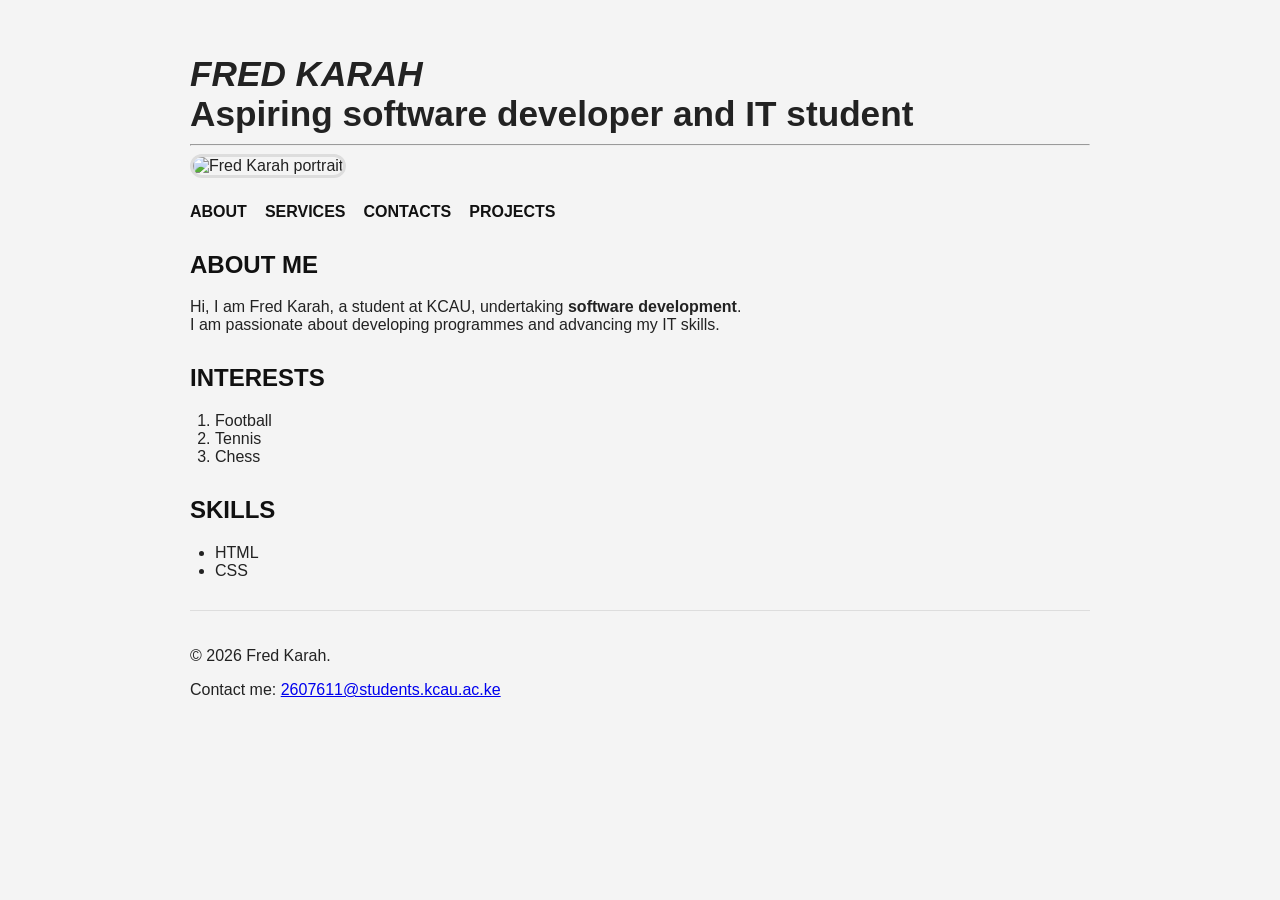
==== index.html @ 95c6bb50 "Add the portfolio landing page for the repository" ====
<!DOCTYPE html>
<html lang="en">
  <head>
    <meta charset="UTF-8" />
    <meta name="viewport" content="width=device-width, initial-scale=1.0" />
    <title>My Portfolio</title>
    <style>
      body {
        font-family: Arial, sans-serif;
        margin: 0;
        padding: 0;
        background: #f4f4f4;
        color: #222;
      }

      .container {
        max-width: 900px;
        margin: 0 auto;
        padding: 30px 20px 60px;
      }

      h1 {
        font-size: 2.2rem;
        margin-bottom: 10px;
      }

      h2 {
        margin-top: 30px;
        color: #111;
      }

      .profile-img {
        width: 220px;
        height: 220px;
        border-radius: 12px;
        object-fit: cover;
        border: 3px solid #ddd;
      }

      nav {
        display: flex;
        flex-wrap: wrap;
        gap: 18px;
        margin: 25px 0;
      }

      nav a {
        text-decoration: none;
        color: #111;
        font-weight: bold;
      }

      ul, ol {
        padding-left: 25px;
      }

      footer {
        margin-top: 30px;
        padding-top: 20px;
        border-top: 1px solid #ddd;
      }
    </style>
  </head>
  <body>
    <div class="container">
      <h1><em>FRED KARAH</em><br /><strong>Aspiring software developer and IT student</strong></h1>

      <hr />

      <img
        class="profile-img"
        src="pictures/fred 2.jpg.jpeg"
        alt="Fred Karah portrait"
      />

      <nav>
        <a href="about.html">ABOUT</a>
        <a href="services.html">SERVICES</a>
        <a href="contact.html">CONTACTS</a>
        <a href="project.html">PROJECTS</a>
      </nav>

      <section>
        <h2>ABOUT ME</h2>
        <p>
          Hi, I am Fred Karah, a student at KCAU, undertaking
          <strong>software development</strong>.<br />
          I am passionate about developing programmes and advancing my IT skills.
        </p>
      </section>

      <section>
        <h2>INTERESTS</h2>
        <ol>
          <li>Football</li>
          <li>Tennis</li>
          <li>Chess</li>
        </ol>
      </section>

      <section>
        <h2>SKILLS</h2>
        <ul>
          <li>HTML</li>
          <li>CSS</li>
        </ul>
      </section>

      <footer>
        <p>&copy; 2026 Fred Karah.</p>
        <p>Contact me: <a href="mailto:2607611@students.kcau.ac.ke">2607611@students.kcau.ac.ke</a></p>
      </footer>
    </div>
  </body>
</html>
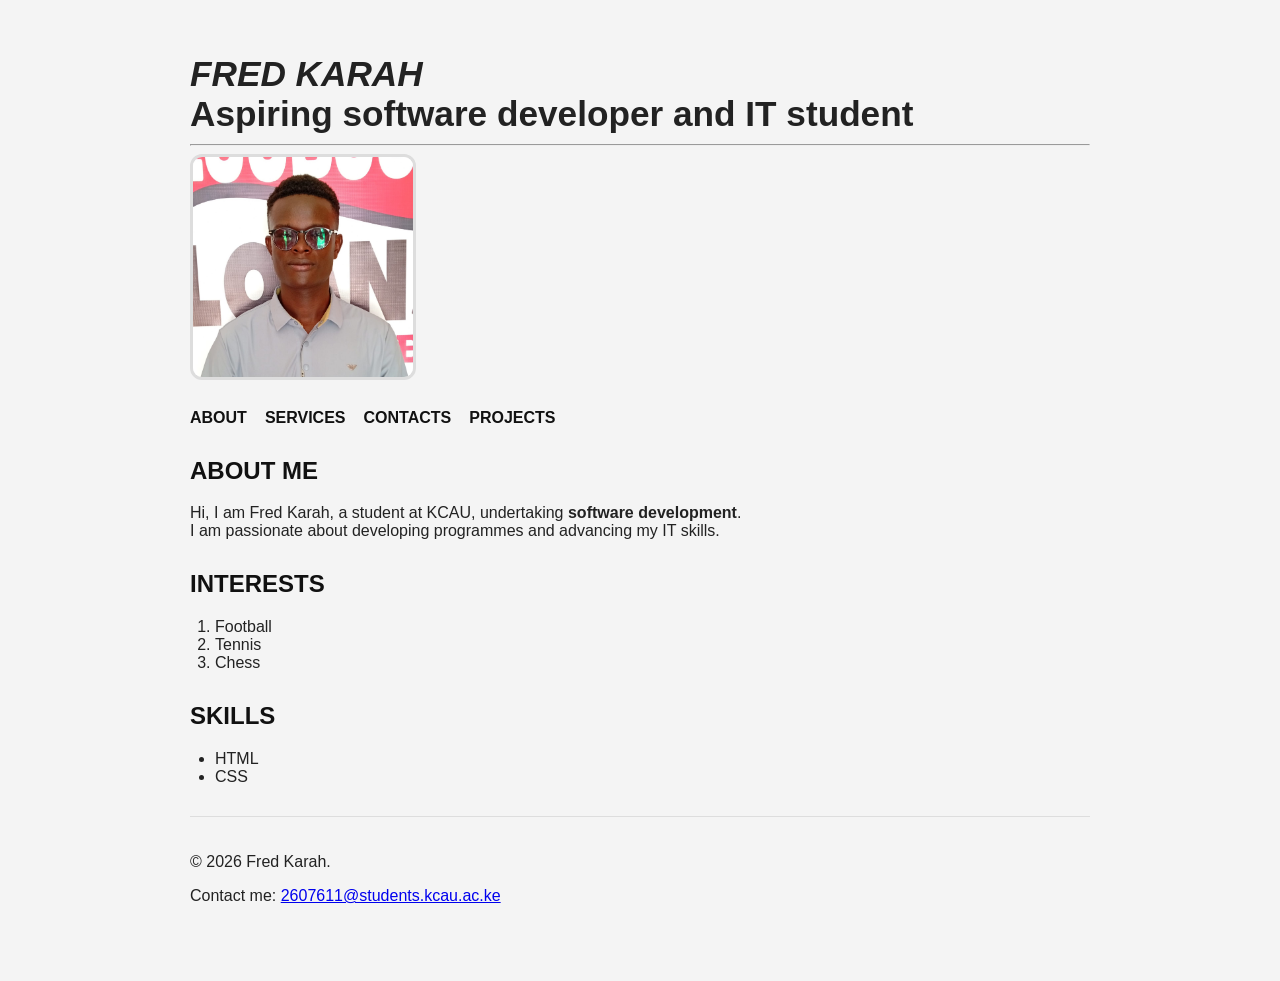
==== commit 6895e176: "Fix the portfolio profile image path so it points to the uploaded image file in the repository root." ====
--- a/index.html
+++ b/index.html
@@ -69,7 +69,7 @@
 
       <img
         class="profile-img"
-        src="pictures/fred 2.jpg.jpeg"
+        src="./fred%202.jpg.jpeg"
         alt="Fred Karah portrait"
       />
 
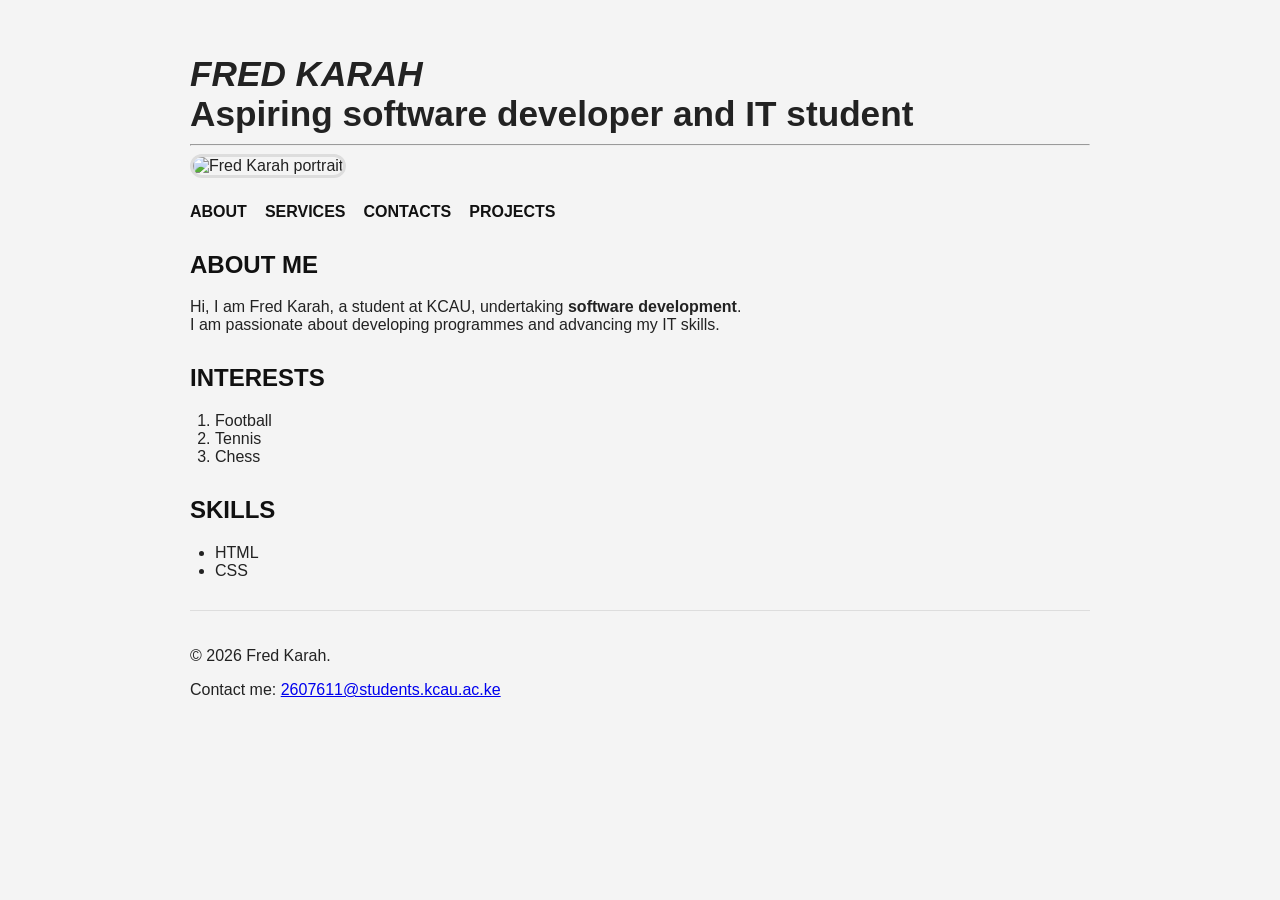
==== commit b23f231f: "Use a direct raw GitHub URL for the profile image so it loads reliably even with spaces in the filen" ====
--- a/index.html
+++ b/index.html
@@ -69,7 +69,7 @@
 
       <img
         class="profile-img"
-        src="./fred%202.jpg.jpeg"
+        src="https://raw.githubusercontent.com/ngumifred47-cyber/karah-portfolio/main/fred%202.jpg.jpeg"
         alt="Fred Karah portrait"
       />
 
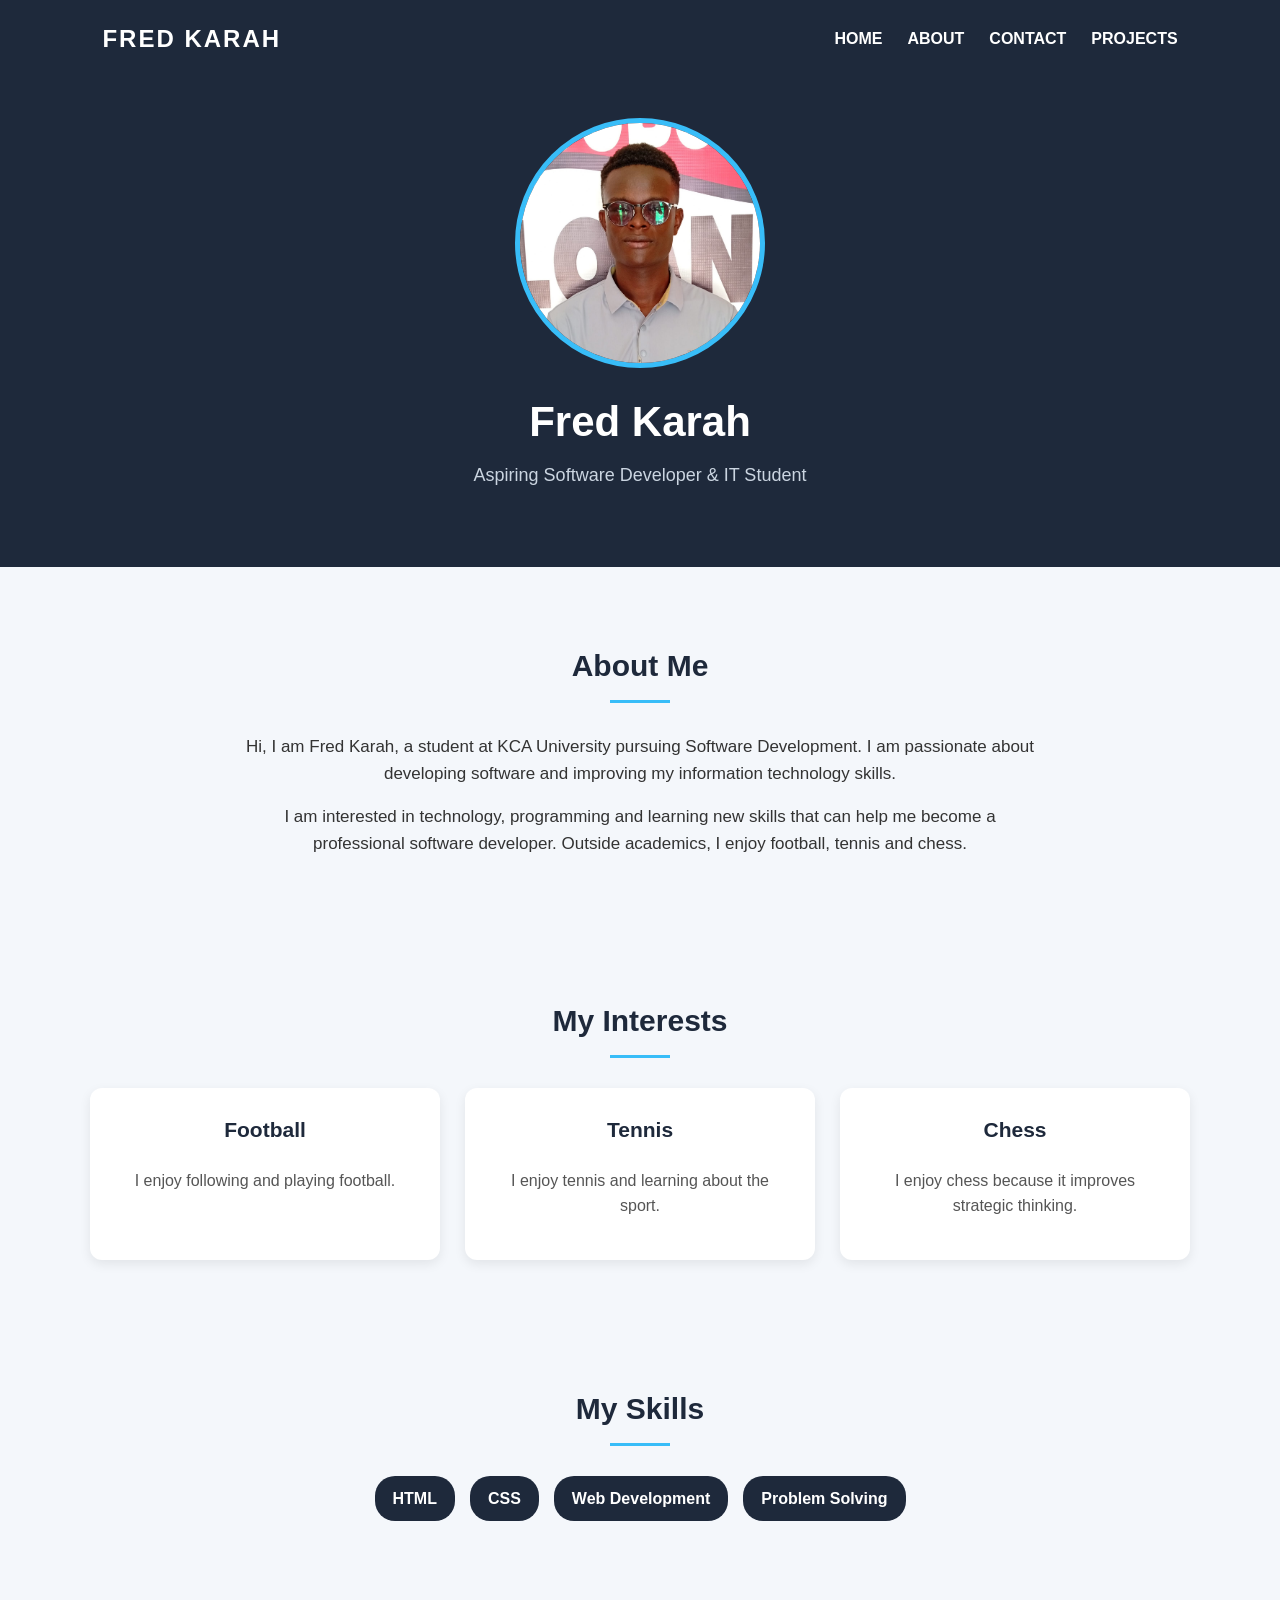
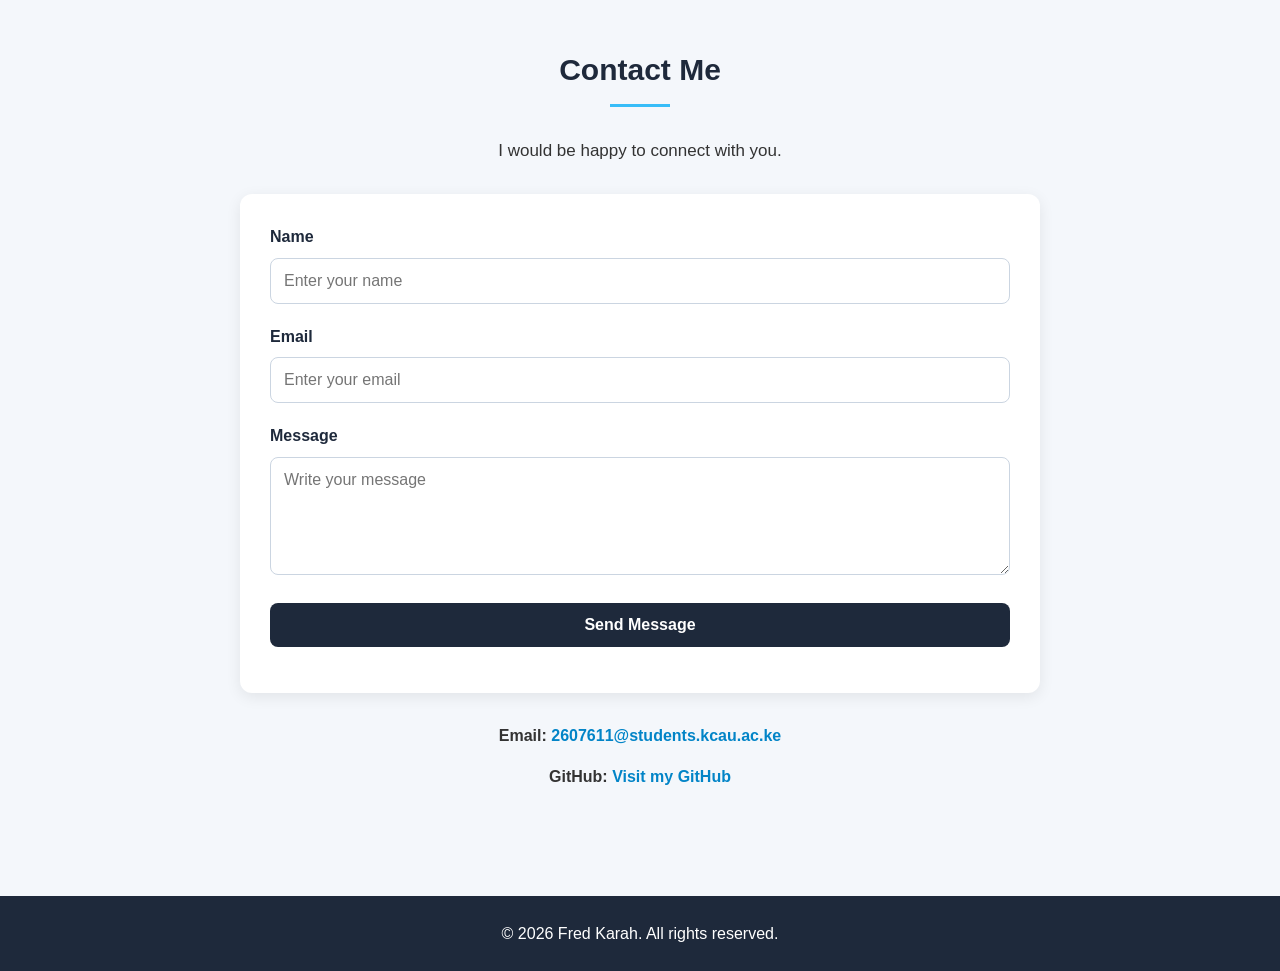
==== commit 450d43bb: "Add the completed portfolio website and styling to the GitHub Pages project." ====
--- a/index.html
+++ b/index.html
@@ -1,115 +1,174 @@
 <!DOCTYPE html>
 <html lang="en">
-  <head>
-    <meta charset="UTF-8" />
-    <meta name="viewport" content="width=device-width, initial-scale=1.0" />
-    <title>My Portfolio</title>
-    <style>
-      body {
-        font-family: Arial, sans-serif;
-        margin: 0;
-        padding: 0;
-        background: #f4f4f4;
-        color: #222;
-      }
 
-      .container {
-        max-width: 900px;
-        margin: 0 auto;
-        padding: 30px 20px 60px;
-      }
+<head>
+    <meta charset="UTF-8">
+    <meta name="viewport" content="width=device-width, initial-scale=1.0">
+    <title>Fred Karah | Portfolio</title>
+    <link rel="stylesheet" href="style.css">
+</head>
 
-      h1 {
-        font-size: 2.2rem;
-        margin-bottom: 10px;
-      }
+<body>
+    <header class="hero">
+        <nav>
+            <div class="logo">FRED KARAH</div>
 
-      h2 {
-        margin-top: 30px;
-        color: #111;
-      }
+            <div class="nav-links">
+                <a href="index.html">HOME</a>
+                <a href="#about">ABOUT</a>
+                <a href="#contact">CONTACT</a>
+                <a href="projects.html">PROJECTS</a>
+            </div>
+        </nav>
 
-      .profile-img {
-        width: 220px;
-        height: 220px;
-        border-radius: 12px;
-        object-fit: cover;
-        border: 3px solid #ddd;
-      }
+        <div class="hero-content">
+            <img
+                src="fred 2.jpg.jpeg"
+                alt="Professional photo of Fred Karah"
+                width="250"
+                height="250"
+                class="profile-photo"
+            >
 
-      nav {
-        display: flex;
-        flex-wrap: wrap;
-        gap: 18px;
-        margin: 25px 0;
-      }
+            <h1>Fred Karah</h1>
 
-      nav a {
-        text-decoration: none;
-        color: #111;
-        font-weight: bold;
-      }
+            <p class="tagline">
+                Aspiring Software Developer &amp; IT Student
+            </p>
+        </div>
+    </header>
 
-      ul, ol {
-        padding-left: 25px;
-      }
+    <main>
+        <section id="about" class="about-section">
+            <h2>About Me</h2>
 
-      footer {
-        margin-top: 30px;
-        padding-top: 20px;
-        border-top: 1px solid #ddd;
-      }
-    </style>
-  </head>
-  <body>
-    <div class="container">
-      <h1><em>FRED KARAH</em><br /><strong>Aspiring software developer and IT student</strong></h1>
+            <p>
+                Hi, I am Fred Karah, a student at KCA University pursuing
+                Software Development. I am passionate about developing
+                software and improving my information technology skills.
+            </p>
 
-      <hr />
+            <p>
+                I am interested in technology, programming and learning
+                new skills that can help me become a professional software
+                developer. Outside academics, I enjoy football, tennis
+                and chess.
+            </p>
+        </section>
 
-      <img
-        class="profile-img"
-        src="https://raw.githubusercontent.com/ngumifred47-cyber/karah-portfolio/main/fred%202.jpg.jpeg"
-        alt="Fred Karah portrait"
-      />
+        <section class="interests-section">
+            <h2>My Interests</h2>
 
-      <nav>
-        <a href="about.html">ABOUT</a>
-        <a href="services.html">SERVICES</a>
-        <a href="contact.html">CONTACTS</a>
-        <a href="project.html">PROJECTS</a>
-      </nav>
+            <div class="interests">
+                <div class="interest-card">
+                    <h3>Football</h3>
+                    <p>
+                        I enjoy following and playing football.
+                    </p>
+                </div>
 
-      <section>
-        <h2>ABOUT ME</h2>
+                <div class="interest-card">
+                    <h3>Tennis</h3>
+                    <p>
+                        I enjoy tennis and learning about the sport.
+                    </p>
+                </div>
+
+                <div class="interest-card">
+                    <h3>Chess</h3>
+                    <p>
+                        I enjoy chess because it improves strategic thinking.
+                    </p>
+                </div>
+            </div>
+        </section>
+
+        <section class="skills-section">
+            <h2>My Skills</h2>
+
+            <div class="skills">
+                <span>HTML</span>
+                <span>CSS</span>
+                <span>Web Development</span>
+                <span>Problem Solving</span>
+            </div>
+        </section>
+
+        <section id="contact" class="contact-section">
+            <h2>Contact Me</h2>
+
+            <p>
+                I would be happy to connect with you.
+            </p>
+
+            <form id="contactForm">
+                <div class="form-group">
+                    <label for="name">Name</label>
+                    <input
+                        type="text"
+                        id="name"
+                        name="name"
+                        placeholder="Enter your name"
+                    >
+                    <small id="nameError"></small>
+                </div>
+
+                <div class="form-group">
+                    <label for="email">Email</label>
+                    <input
+                        type="email"
+                        id="email"
+                        name="email"
+                        placeholder="Enter your email"
+                    >
+                    <small id="emailError"></small>
+                </div>
+
+                <div class="form-group">
+                    <label for="message">Message</label>
+                    <textarea
+                        id="message"
+                        name="message"
+                        rows="5"
+                        placeholder="Write your message"
+                    ></textarea>
+                    <small id="messageError"></small>
+                </div>
+
+                <button type="submit">Send Message</button>
+
+                <p id="formSuccess"></p>
+            </form>
+
+            <div class="contact-details">
+                <p>
+                    <strong>Email:</strong>
+                    <a href="mailto:2607611@students.kcau.ac.ke">
+                        2607611@students.kcau.ac.ke
+                    </a>
+                </p>
+
+                <p>
+                    <strong>GitHub:</strong>
+                    <a
+                        href="https://github.com/ngumifred47-cyber"
+                        target="_blank"
+                        rel="noopener noreferrer"
+                    >
+                        Visit my GitHub
+                    </a>
+                </p>
+            </div>
+        </section>
+    </main>
+
+    <footer>
         <p>
-          Hi, I am Fred Karah, a student at KCAU, undertaking
-          <strong>software development</strong>.<br />
-          I am passionate about developing programmes and advancing my IT skills.
+            &copy; 2026 Fred Karah. All rights reserved.
         </p>
-      </section>
+    </footer>
 
-      <section>
-        <h2>INTERESTS</h2>
-        <ol>
-          <li>Football</li>
-          <li>Tennis</li>
-          <li>Chess</li>
-        </ol>
-      </section>
+    <script src="script.js"></script>
+</body>
 
-      <section>
-        <h2>SKILLS</h2>
-        <ul>
-          <li>HTML</li>
-          <li>CSS</li>
-        </ul>
-      </section>
-
-      <footer>
-        <p>&copy; 2026 Fred Karah.</p>
-        <p>Contact me: <a href="mailto:2607611@students.kcau.ac.ke">2607611@students.kcau.ac.ke</a></p>
-      </footer>
-    </div>
-  </body>
 </html>
--- a/style.css
+++ b/style.css
@@ -0,0 +1,496 @@
+/* ==========================================
+   GENERAL PAGE STYLING
+   ========================================== */
+
+* {
+    box-sizing: border-box;
+}
+
+html {
+    scroll-behavior: smooth;
+}
+
+body {
+    margin: 0;
+    padding: 0;
+    font-family: Arial, sans-serif;
+    background: #f4f7fb;
+    color: #333;
+    line-height: 1.6;
+}
+
+/* ==========================================
+   HEADER / HERO
+   ========================================== */
+
+.hero {
+    background: #1e293b;
+    color: white;
+    padding-bottom: 40px;
+}
+
+nav {
+    display: flex;
+    justify-content: space-between;
+    align-items: center;
+    padding: 20px 8%;
+}
+
+.logo {
+    font-size: 24px;
+    font-weight: bold;
+    letter-spacing: 2px;
+}
+
+.nav-links {
+    display: flex;
+    gap: 25px;
+}
+
+.nav-links a {
+    color: white;
+    text-decoration: none;
+    font-weight: bold;
+    transition: 0.3s;
+}
+
+.nav-links a:hover {
+    color: #38bdf8;
+}
+
+/* ==========================================
+   HERO CONTENT
+   ========================================== */
+
+.hero-content {
+    text-align: center;
+    padding: 40px 20px 20px;
+}
+
+.profile-photo {
+    display: block;
+    width: 250px;
+    height: 250px;
+    margin: 0 auto 20px;
+    border-radius: 50%;
+    border: 5px solid #38bdf8;
+    object-fit: cover;
+}
+
+.hero h1 {
+    margin: 15px 0 5px;
+    font-size: 42px;
+    color: white;
+}
+
+.tagline {
+    font-size: 18px;
+    color: #cbd5e1;
+    margin-top: 5px;
+}
+
+/* ==========================================
+   MAIN CONTENT
+   ========================================== */
+
+main {
+    width: 90%;
+    max-width: 1100px;
+    margin: 0 auto;
+}
+
+section {
+    padding: 50px 0;
+}
+
+section h2 {
+    text-align: center;
+    color: #1e293b;
+    font-size: 30px;
+    margin-bottom: 30px;
+}
+
+section h2::after {
+    content: "";
+    display: block;
+    width: 60px;
+    height: 3px;
+    background: #38bdf8;
+    margin: 10px auto 0;
+}
+
+/* ==========================================
+   ABOUT SECTION
+   ========================================== */
+
+.about-section {
+    text-align: center;
+}
+
+.about-section p {
+    max-width: 800px;
+    margin: 15px auto;
+    font-size: 17px;
+}
+
+/* ==========================================
+   INTERESTS / PROJECT CARDS
+   ========================================== */
+
+.interests {
+    display: grid;
+    grid-template-columns: repeat(3, 1fr);
+    gap: 25px;
+    justify-content: center;
+}
+
+.interest-card {
+    background: white;
+    padding: 25px;
+    border-radius: 12px;
+    box-shadow: 0 4px 12px rgba(0, 0, 0, 0.08);
+    text-align: center;
+    transition: transform 0.3s, box-shadow 0.3s;
+}
+
+.interest-card:hover {
+    transform: translateY(-5px);
+    box-shadow: 0 8px 20px rgba(0, 0, 0, 0.12);
+}
+
+.interest-card h3 {
+    color: #1e293b;
+    margin-top: 0;
+    font-size: 21px;
+}
+
+.interest-card p {
+    color: #555;
+}
+
+/* ==========================================
+   SKILLS - ASSIGNMENT 1
+   ========================================== */
+
+.skills {
+    display: flex;
+    justify-content: center;
+    align-items: center;
+    flex-wrap: wrap;
+    gap: 15px;
+}
+
+.skills span {
+    background: #1e293b;
+    color: white;
+    padding: 10px 18px;
+    border-radius: 20px;
+    font-weight: bold;
+}
+
+/* ==========================================
+   PROJECT FILTER BUTTONS
+   ========================================== */
+
+.filter-buttons {
+    display: flex;
+    justify-content: center;
+    flex-wrap: wrap;
+    gap: 12px;
+    margin-bottom: 35px;
+}
+
+.filter-buttons button {
+    background: #1e293b;
+    color: white;
+    border: none;
+    padding: 11px 20px;
+    border-radius: 8px;
+    cursor: pointer;
+    font-weight: bold;
+    transition: 0.3s;
+}
+
+.filter-buttons button:hover {
+    background: #38bdf8;
+    color: #1e293b;
+}
+
+/* ==========================================
+   PROJECT LINKS
+   ========================================== */
+
+.project-link {
+    display: inline-block;
+    margin-top: 10px;
+    padding: 10px 18px;
+    background: #1e293b;
+    color: white;
+    text-decoration: none;
+    border-radius: 8px;
+    font-weight: bold;
+    transition: 0.3s;
+}
+
+.project-link:hover {
+    background: #38bdf8;
+    color: #1e293b;
+}
+
+/* ==========================================
+   PROJECT SKILLS / PROGRESS BARS
+   ========================================== */
+
+.skills-container {
+    max-width: 800px;
+    margin: 0 auto;
+}
+
+.skill {
+    background: white;
+    padding: 20px;
+    margin-bottom: 18px;
+    border-radius: 10px;
+    box-shadow: 0 3px 10px rgba(0, 0, 0, 0.06);
+}
+
+.skill-name {
+    display: flex;
+    justify-content: space-between;
+    font-weight: bold;
+    margin-bottom: 8px;
+}
+
+.skill-bar {
+    width: 100%;
+    height: 12px;
+    background: #e2e8f0;
+    border-radius: 20px;
+    overflow: hidden;
+}
+
+.skill-level {
+    height: 100%;
+    background: #38bdf8;
+    border-radius: 20px;
+}
+
+.skill-level.html { width: 90%; }
+.skill-level.css { width: 85%; }
+.skill-level.javascript { width: 70%; }
+.skill-level.git { width: 75%; }
+.skill-level.responsive { width: 80%; }
+
+/* ==========================================
+   SERVICES
+   ========================================== */
+
+.services-container {
+    display: grid;
+    grid-template-columns: repeat(3, 1fr);
+    gap: 25px;
+}
+
+.service-card {
+    background: white;
+    padding: 25px;
+    border-radius: 12px;
+    text-align: center;
+    box-shadow: 0 4px 12px rgba(0, 0, 0, 0.08);
+    transition: transform 0.3s;
+}
+
+.service-card:hover {
+    transform: translateY(-5px);
+}
+
+.service-card h3 {
+    color: #1e293b;
+}
+
+/* ==========================================
+   CONTACT SECTION
+   ========================================== */
+
+.contact-section {
+    max-width: 800px;
+    margin: 0 auto;
+    text-align: center;
+}
+
+.contact-section > p {
+    font-size: 17px;
+}
+
+/* ==========================================
+   CONTACT FORM
+   ========================================== */
+
+#contactForm {
+    background: white;
+    padding: 30px;
+    margin: 30px auto;
+    border-radius: 12px;
+    box-shadow: 0 4px 15px rgba(0, 0, 0, 0.08);
+    text-align: left;
+}
+
+.form-group {
+    margin-bottom: 20px;
+}
+
+.form-group label {
+    display: block;
+    margin-bottom: 8px;
+    font-weight: bold;
+    color: #1e293b;
+}
+
+.form-group input,
+.form-group textarea {
+    width: 100%;
+    padding: 13px;
+    border: 1px solid #cbd5e1;
+    border-radius: 8px;
+    font-family: Arial, sans-serif;
+    font-size: 16px;
+    resize: vertical;
+}
+
+.form-group input:focus,
+.form-group textarea:focus {
+    outline: none;
+    border-color: #38bdf8;
+}
+
+.form-group small {
+    display: block;
+    margin-top: 5px;
+    font-size: 14px;
+    font-weight: bold;
+}
+
+#contactForm button {
+    display: block;
+    width: 100%;
+    padding: 13px;
+    background: #1e293b;
+    color: white;
+    border: none;
+    border-radius: 8px;
+    font-size: 16px;
+    font-weight: bold;
+    cursor: pointer;
+    transition: 0.3s;
+}
+
+#contactForm button:hover {
+    background: #38bdf8;
+    color: #1e293b;
+}
+
+#formSuccess {
+    margin-top: 15px;
+    text-align: center;
+    font-weight: bold;
+    color: #15803d;
+}
+
+.contact-details {
+    margin-top: 25px;
+}
+
+.contact-details a {
+    color: #0284c7;
+    text-decoration: none;
+    font-weight: bold;
+}
+
+.contact-details a:hover {
+    text-decoration: underline;
+}
+
+/* ==========================================
+   FOOTER
+   ========================================== */
+
+footer {
+    margin-top: 40px;
+    padding: 25px;
+    background: #1e293b;
+    color: white;
+    text-align: center;
+}
+
+footer p {
+    margin: 0;
+}
+
+/* ==========================================
+   RESPONSIVE DESIGN
+   ========================================== */
+
+@media (max-width: 768px) {
+    nav {
+        flex-direction: column;
+        gap: 15px;
+    }
+
+    .nav-links {
+        flex-wrap: wrap;
+        justify-content: center;
+        gap: 15px;
+    }
+
+    .hero h1 {
+        font-size: 34px;
+    }
+
+    .profile-photo {
+        width: 200px;
+        height: 200px;
+    }
+
+    .interests {
+        grid-template-columns: 1fr;
+    }
+
+    .services-container {
+        grid-template-columns: 1fr;
+    }
+
+    main {
+        width: 92%;
+    }
+
+    section {
+        padding: 35px 0;
+    }
+}
+
+@media (max-width: 480px) {
+    .logo {
+        font-size: 20px;
+    }
+
+    .nav-links a {
+        font-size: 13px;
+    }
+
+    .hero h1 {
+        font-size: 30px;
+    }
+
+    .tagline {
+        font-size: 16px;
+    }
+
+    .profile-photo {
+        width: 170px;
+        height: 170px;
+    }
+
+    #contactForm {
+        padding: 20px;
+    }
+}
